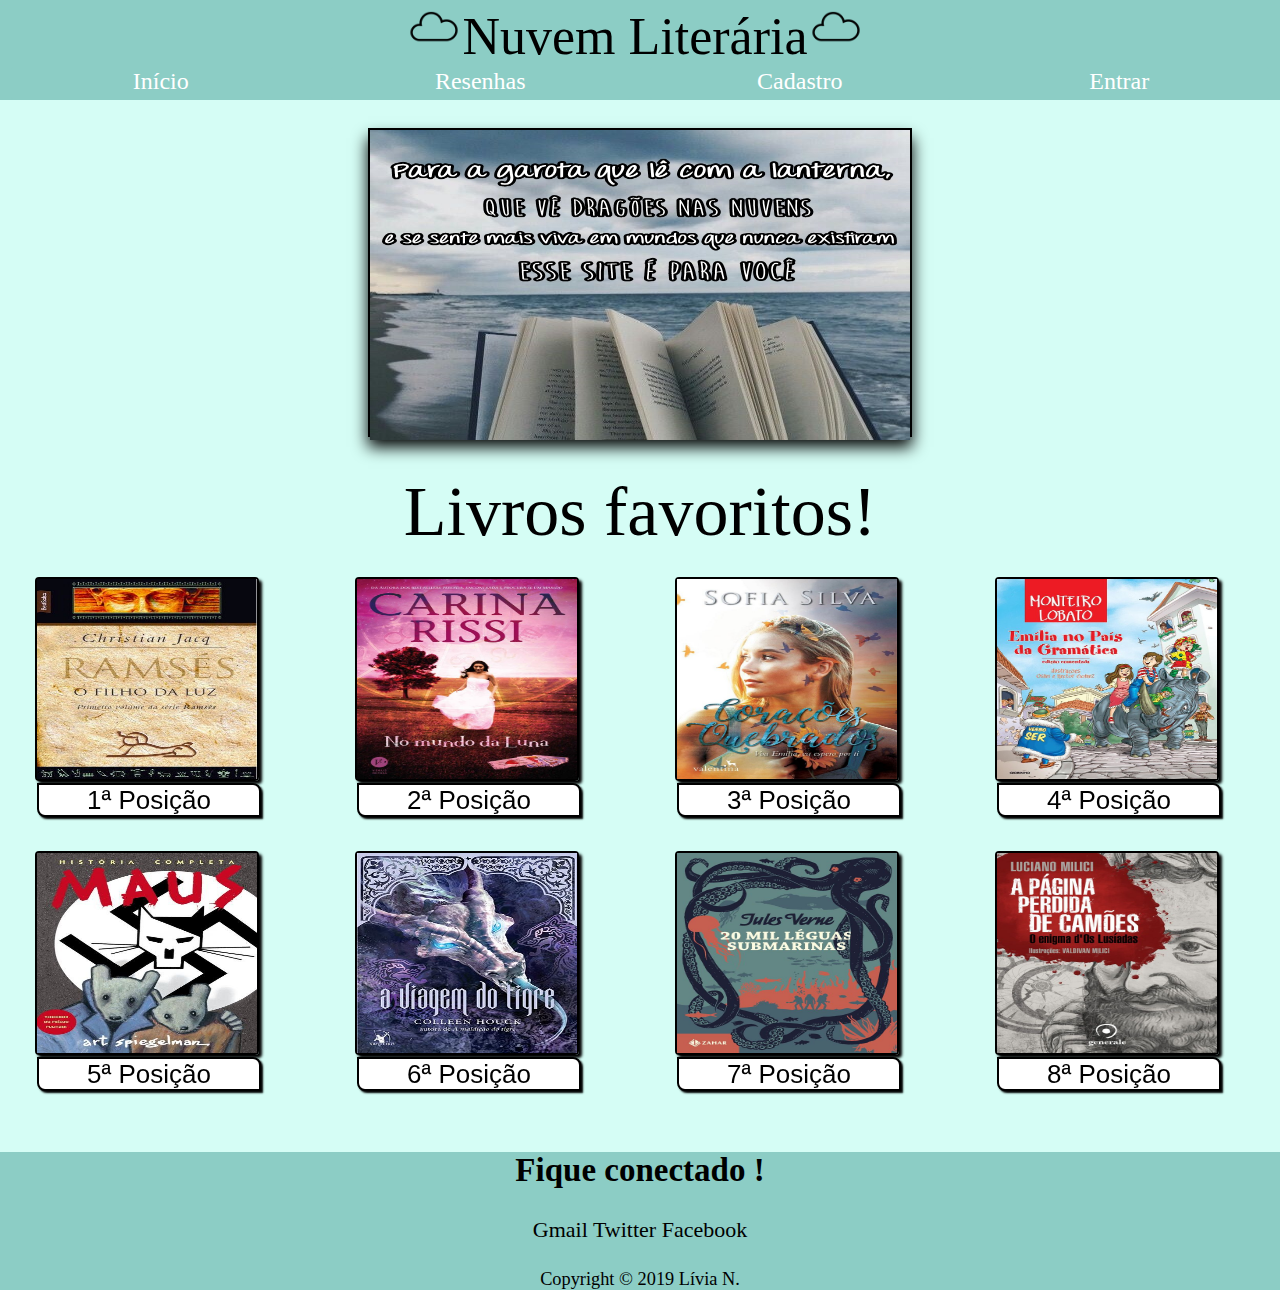
==== NuvemLiteraria/public/Index.html @ 0ddf1923 "update website" ====
<html>

<head>
    <link rel="stylesheet" href="css/Design.css" type="text/css">
    <meta charset="utf-8">
    <title>Nuvem Literária</title>
    <link rel="shortcut icon" href="images/favicon.png">
</head>

<body>

    <div class="logo">
        <img src="images/favicon.png" height="54px" width="56px"><a href="Index.html">Nuvem Literária</a><img src="images/favicon.png" height="54px" width="56px">
    </div>

    <div class="menu">
        <div class="menuitem"><a class="menulink" href="Index.html">Início</a></div>
        <div class="menuitem"><a class="menulink" href="Resenhas.html">Resenhas</a></div>
        <div class="menuitem"><a class="menulink" href="Cadastro.html">Cadastro</a></div>
        <div class="menuitem"><a class="menulink" href="Entrar.html">Entrar</a></div>
    </div>

    <div class="Slidy">
        <div class="Slide UM">
            <img src="images/imgboxofc.jpg" height="310px" width="540px">
        </div>

    </div>
    <div class="titulo">
        Livros favoritos!
    </div>

    <div class="conteinerprodutos">

        <div class="hvr-grow">
            <div class="caixaproduto">
                <a href="Ramses.html"><img src="images/Ramses.jpg" height="200px" width="220px"></a>
                <div class="nome">1ª Posição</div>
            </div>
        </div>
        <div class="hvr-grow">
            <div class="caixaproduto">
                <a href="NMDL.html"><img src="images/NMDL.jpg" height="200px" width="220px"></a>
                <div class="nome">2ª Posição</div>
            </div>
        </div>
        <div class="hvr-grow">
            <div class="caixaproduto">
                <a href="CQ.html"><img src="images/CQ.jpg" height="200px" width="220px"></a>
                <div class="nome">3ª Posição</div>
            </div>
        </div>
        <div class="hvr-grow">
            <div class="caixaproduto">
                <a href="ENPDG.html"><img src="images/ENPDG.jpg" height="200px" width="220px"></a>
                <div class="nome">4ª Posição</div>
            </div>
        </div>
        <div class="hvr-grow">
            <div class="caixaproduto">
                <a href="MAUS.html"><img src="images/MAUS.jpg" height="200px" width="220px"></a>
                <div class="nome">5ª Posição</div>
            </div>
        </div>
        <div class="hvr-grow">
            <div class="caixaproduto">
                <a href="AMDT.html"><img src="images/AMDT.jpg" height="200px" width="220px"></a>
                <div class="nome">6ª Posição</div>
            </div>
        </div>
        <div class="hvr-grow">
            <div class="caixaproduto">
                <a href="20MilLeguasSub.html"><img src="images/20MilLeguasSub.jpg" height="200px" width="220px"></a>
                <div class="nome">7ª Posição</div>
            </div>
        </div>
        <div class="hvr-grow">
            <div class="caixaproduto">
                <a href="APPC.html"><img src="images/APPC.jpg" height="200px" width="220px"></a>
                <div class="nome">8ª Posição</div>
            </div>
        </div>

    </div>
    </div>
    <div class="rodape">
        <nav>
            <h2>Fique conectado !</h2>


            <a href="#">Gmail</a>

            <a href="#">Twitter</a>

            <a href="#">Facebook</a>


        </nav> <br>
        <small>Copyright © 2019 Lívia N. </small>

    </div>

</body>

</html>
---- NuvemLiteraria/public/css/Design.css ----
body
{
    margin:0px;
    background-color: #D5FDF5;
}


a
{
    color:black;
    text-decoration: none;
}


.logo
{
    background-color: #8CCDC5;
    text-align: center;
    font-size: 52px;
    font-family: "KG Eyes Open";
    padding: 0px 10px 0px 0px;
            
}


.menu
{
    background-color: #8CCDC5;
    display: flex;
    border: 1.5px solid #8CCDC5;
    font-family: serif;
    font-size: 17px;
    /* box-shadow: 0px 2px 15px black; */
}


.menuitem
{
    background-color: #8CCDC5;   
    height: 30px;
    width: 20px;
    text-align: center;
    flex: 1;
    margin-right:10px;
    margin-left:10px;
    border-radius: 2px;
    border: 1px solid #8CCDC5;
    font-family: "Throw My Hands Up In The Air";
    font-size: 24px;
    -webkit-transition: background-color 0.3s linear;    
}
.menuitem:hover
{
    background-color: #5FCABA;
    cursor:pointer;   
}


.menulink
{
    text-decoration: none;
    color: white;
}


.Slidy
{
    font-family: "Throw My Hands Up In The Air";
    font-size: 40px;
    text-align: center;    
    height: 305px;
    width: 540px;
    margin:auto;
    margin-top: 28px;
    margin-bottom: 25px;
    border:2px solid black;
    box-shadow: 0px 10px 15px black;
    background-color: darkslategray;
    -webkit-transition: transform 0.6s linear;
}
.Slidy:hover
{
    cursor:pointer;
    transform: scale(1.1,1.1);  
}


.titulo
{
    font-family: "Throw My Hands Up In The Air Bold";
    font-size: 70px;
    text-align: center;
    padding: 10px 10px 25px;
}


.titulo2
{
    font-family: "Throw My Hands Up In The Air Bold";
    font-size: 50px;
    text-align: center;
    margin-top: 10px;
    text-decoration:inherit;
    color:black;
}


.titulo3
{
    font-size: 24px;
    font-family: "Throw My Hands Up In The Air";
    width: 730px;
    height: 410px;
    border: 1px solid;
    background-color:darkgray;
    margin: 12px; 
    border-radius: 4px;
    border: 2px solid darkslategray; 
    box-shadow:2px 2px 2px black;           
    text-align: center;
}


.titulo4
{
    font-size: 22px;
    font-family: serif;
    width: 600px;
    height: 310px;
    border: 1px solid;
    background-color:darkgray;
    margin: 12px; 
    border-radius: 10px;
    border: 2px solid darkslategray; 
    text-align: center;
}


.conteinerprodutos2 
{
    background-image: url("solid-dark-green-wallpaper-3.jpg");
}


.conteinerprodutos
{
    display:flex;
    flex-wrap:wrap;       
    justify-content: space-around;
}


.caixaproduto 
{
    width: 220px;
    height: 200px;
    border: 1px solid;
    margin-right: 50px;
    margin-bottom: 70px;
    margin-left: 24px;
    border-radius: 4px;
    box-shadow: 3px 3px 3px black;
    border: 2px solid black;
}


.nome
{
    width: 220px;
    height: 30px;
    background-color:white;
    margin-top: 4px;       
    border-radius: 0px 8px 0px 8px;
    box-shadow: 2px 2px 2px black;
    border: 2px solid black; 
    font-family: sans-serif;
    font-size: 26px;
    color: black;
    text-align: center;
}
.nome:hover
{
    cursor: pointer;
}


.rodape
{
    background-color: #8CCDC5;
    text-align: center;
    font-family: "Throw My Hands Up In The Air Bold";
    font-size: 22px;
    color: black;
}


.comprar
{
    width: 240px;
    height: 66px;
    border: 1px solid;
    background-image: url("aqua-glass.jpg");
    margin: 12px 2px 2px; 
    border-radius: 4px;
    border: 2px solid darkslategray; 
    text-align:center;
    padding: 0px 0px 0px 0px;    
    font-family:"AgencyFB";
    font-size:54px;
    color: bold white;
    box-shadow: 2px 2px 2px black;
    -webkit-transition: background-image 0.5s linear;
    transition: transform 0.3s linear;
    text-transform: uppercase;
}
.comprar:hover
{
    background-image: url("aqua-glass3.jpg");
    cursor:pointer;
}
.comprar:active
{
    background-image: url("aqua-glass.jpg");
    transform:translate(2px,2px);
    transform:scale(0.9,0.9);
}


.hvr-grow {
    display: inline-block;
    vertical-align: middle;
    transform: translateZ(0);
    box-shadow: 0 0 1px rgba(0, 0, 0, 0);
    backface-visibility: hidden;
    transition-duration: 0.5s;
    transition-property: transform;
}
.hvr-grow:hover,
.hvr-grow:focus,
.hvr-grow:active {
    transform: scale(1.05);
}
         

@font-face {
    font-family: "Throw My Hands Up In The Air";
    src: url('fonts/ThrowMyHandsUpintheAir.ttf') format('truetype');
}

@font-face {
    font-family: "Throw My Hands Up In The Air Bold";
    src: url('fonts/ThrowMyHandsUpintheAirBold.ttf') format('truetype');
}

@font-face {
    font-family: "KG Eyes Open";
    src: url('fonts/KGEyesWideOpen.ttf') format('truetype');
}

/* Seção Cadastro */

body {
    font-family: "Throw My Hands Up In The Air Bold";
}

#formulario {
    width: 500px;
    margin: 40px auto;
    text-align: center;
    position: relative;
}

#formulario h2 {
    font: 22px "Throw My Hands Up In The Air Bold";
    color: black;
    width: 100%;
    float: left;
    text-align: left;
    margin-bottom: 4%;
}

#formulario fieldset {
    background: white;
    border: 0 none;
    border-radius: 1px;
    -moz-border-radius: 1px;
    -webkit-border-radius: 1px;
    box-shadow: 0 0 15px 1px rgba(0, 0, 0 0.4);
    padding: 20px 30px;
    box-sizing: border-box;
    width: 80%;
    margin: 0 10%;
    position: relative;
}

#formulario fieldset:not(:first-of-type) {
    display: none;
}

#formulario input,
#formulario textarea {
    padding: 10px;
    border: 1px solid #5FCABA;
    border-radius: 5px;
    -moz-border-radius: 5px;
    -webkit-border-radius: 5px;
    outline: none;
    box-sizing: border-box;
    width: 100%;
    font: 14px "Throw My Hands Up In The Air Bold";
    margin-bottom: 10px;
}

#formulario .acao {
    width: 100px;
    background: #5FCABA;
    color: white;
    text-transform: uppercase;
    font-weight: bold;
    padding: 12px 0;
    float: left;
    margin-right: 5%;
}

#formulario .acao:hover {
    background: #8CCDC5;
    border: 1px solid #8CCDC5;
    cursor: pointer;
}

#formulario #progress {
    margin-bottom: 30px;
    overflow: hidden;
    counter-reset: step;
}

#formulario #progress li {
    list-style-type: none;
    color: black;
    font-weight: bold;
    text-transform: uppercase;
    font-size: 10px;
    float: left;
    width: 33.33%;
    position: relative;
}

#formulario #progress li:before {
    content: counter(step);
    counter-increment: step;
    width: 20px;
    display: block;
    line-height: 20px;
    background: white;
    color: #000000;
    border-radius: 10px;
    -moz-border-radius: 10px;
    -webkit-border-radius: 10px;
    margin: 0 auto 10px auto;
}

#formulario #progress li:after {
    content: '';
    width: 100%;
    background: white;
    height: 2px;
    position: absolute;
    top: 9px;
    left: -50%;
    z-index: -1;
}

#formulario #progress li:first-child:after {
    content: none;
}

#formulario #progress li.active:before,
#formulario #progress li.active:after {
    background: #8CCDC5;
    color: white;
    text-shadow: 0 1px 0;
}
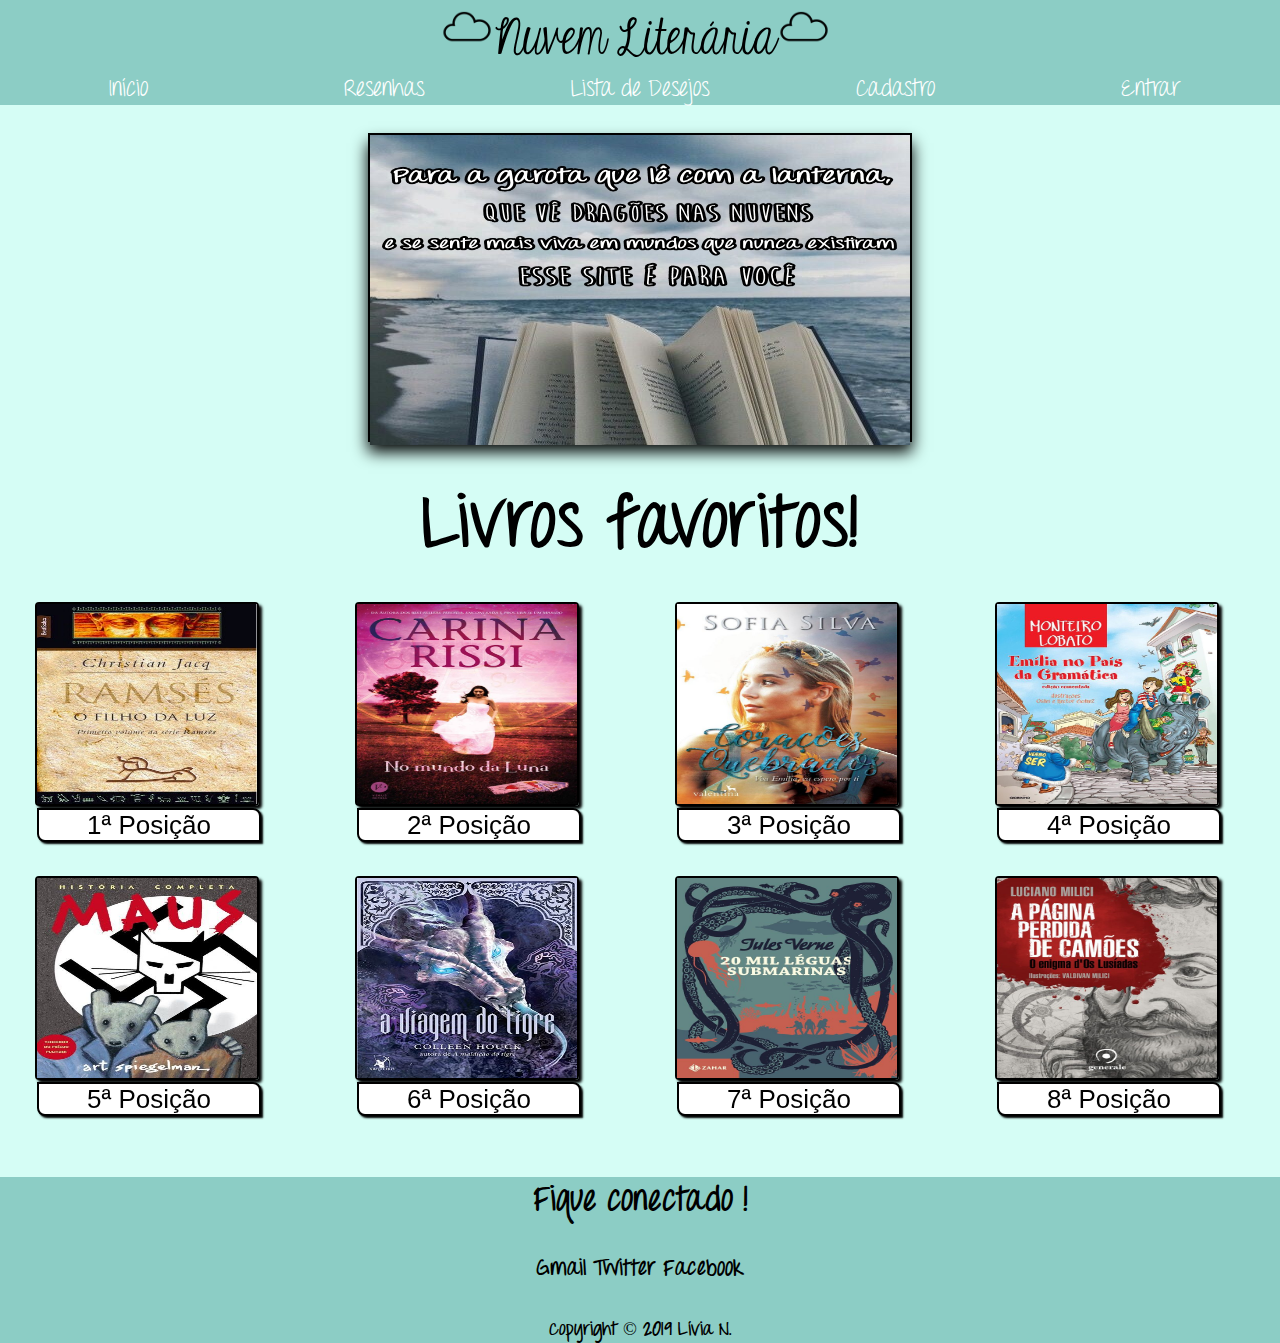
==== commit 0515c585: "Atualizações do Site" ====
--- a/NuvemLiteraria/public/Index.html
+++ b/NuvemLiteraria/public/Index.html
@@ -16,6 +16,7 @@
     <div class="menu">
         <div class="menuitem"><a class="menulink" href="Index.html">Início</a></div>
         <div class="menuitem"><a class="menulink" href="Resenhas.html">Resenhas</a></div>
+        <div class="menuitem"><a class="menulink" href="Lista de Desejos.html">Lista de Desejos</a></div>
         <div class="menuitem"><a class="menulink" href="Cadastro.html">Cadastro</a></div>
         <div class="menuitem"><a class="menulink" href="Entrar.html">Entrar</a></div>
     </div>
--- a/NuvemLiteraria/public/css/Design.css
+++ b/NuvemLiteraria/public/css/Design.css
@@ -244,17 +244,17 @@
 
 @font-face {
     font-family: "Throw My Hands Up In The Air";
-    src: url('fonts/ThrowMyHandsUpintheAir.ttf') format('truetype');
+    src: url('../fonts/ThrowMyHandsUpintheAir.ttf') format('truetype');
 }
 
 @font-face {
     font-family: "Throw My Hands Up In The Air Bold";
-    src: url('fonts/ThrowMyHandsUpintheAirBold.ttf') format('truetype');
+    src: url('../fonts/ThrowMyHandsUpintheAirBold.ttf') format('truetype');
 }
 
 @font-face {
     font-family: "KG Eyes Open";
-    src: url('fonts/KGEyesWideOpen.ttf') format('truetype');
+    src: url('../fonts/KGEyesWideOpen.ttf') format('truetype');
 }
 
 /* Seção Cadastro */
@@ -263,14 +263,14 @@
     font-family: "Throw My Hands Up In The Air Bold";
 }
 
-#formulario {
+#form_register {
     width: 500px;
     margin: 40px auto;
     text-align: center;
     position: relative;
 }
 
-#formulario h2 {
+#form_register h2 {
     font: 22px "Throw My Hands Up In The Air Bold";
     color: black;
     width: 100%;
@@ -279,7 +279,7 @@
     margin-bottom: 4%;
 }
 
-#formulario fieldset {
+#form_register fieldset {
     background: white;
     border: 0 none;
     border-radius: 1px;
@@ -293,12 +293,12 @@
     position: relative;
 }
 
-#formulario fieldset:not(:first-of-type) {
+#form_register fieldset:not(:first-of-type) {
     display: none;
 }
 
-#formulario input,
-#formulario textarea {
+#form_register input,
+#form_register textarea {
     padding: 10px;
     border: 1px solid #5FCABA;
     border-radius: 5px;
@@ -311,7 +311,7 @@
     margin-bottom: 10px;
 }
 
-#formulario .acao {
+#form_register .acao {
     width: 100px;
     background: #5FCABA;
     color: white;
@@ -322,19 +322,19 @@
     margin-right: 5%;
 }
 
-#formulario .acao:hover {
+#form_register .acao:hover {
     background: #8CCDC5;
     border: 1px solid #8CCDC5;
     cursor: pointer;
 }
 
-#formulario #progress {
+#form_register #progress {
     margin-bottom: 30px;
     overflow: hidden;
     counter-reset: step;
 }
 
-#formulario #progress li {
+#form_register #progress li {
     list-style-type: none;
     color: black;
     font-weight: bold;
@@ -345,7 +345,7 @@
     position: relative;
 }
 
-#formulario #progress li:before {
+#form_register #progress li:before {
     content: counter(step);
     counter-increment: step;
     width: 20px;
@@ -359,7 +359,7 @@
     margin: 0 auto 10px auto;
 }
 
-#formulario #progress li:after {
+#form_register #progress li:after {
     content: '';
     width: 100%;
     background: white;
@@ -370,12 +370,12 @@
     z-index: -1;
 }
 
-#formulario #progress li:first-child:after {
+#form_register #progress li:first-child:after {
     content: none;
 }
 
-#formulario #progress li.active:before,
-#formulario #progress li.active:after {
+#form_register #progress li.active:before,
+#form_register #progress li.active:after {
     background: #8CCDC5;
     color: white;
     text-shadow: 0 1px 0;
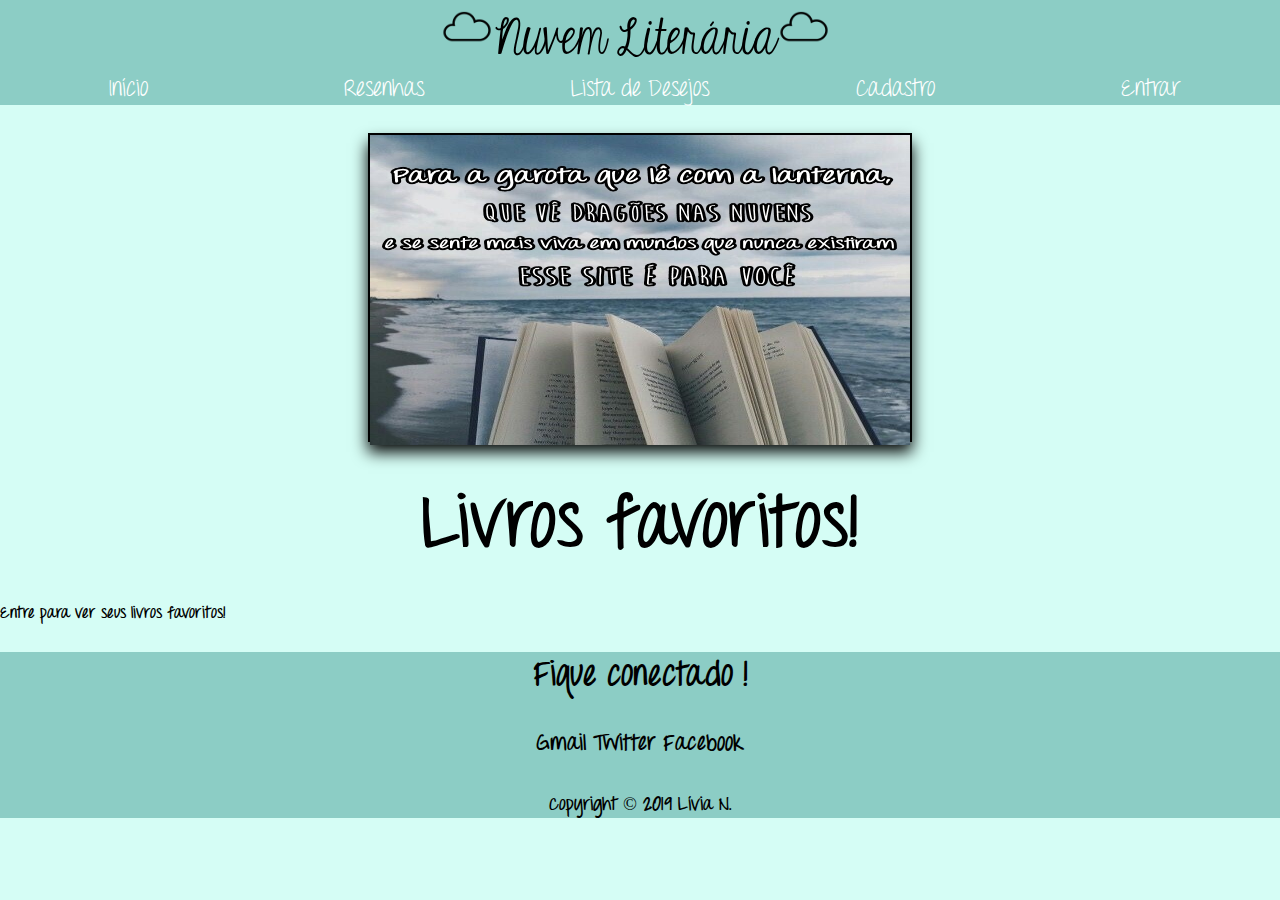
==== commit 0b5cb799: "Atualizações do Site" ====
--- a/NuvemLiteraria/public/Index.html
+++ b/NuvemLiteraria/public/Index.html
@@ -17,8 +17,9 @@
         <div class="menuitem"><a class="menulink" href="Index.html">Início</a></div>
         <div class="menuitem"><a class="menulink" href="Resenhas.html">Resenhas</a></div>
         <div class="menuitem"><a class="menulink" href="Lista de Desejos.html">Lista de Desejos</a></div>
-        <div class="menuitem"><a class="menulink" href="Cadastro.html">Cadastro</a></div>
-        <div class="menuitem"><a class="menulink" href="Entrar.html">Entrar</a></div>
+        <div class="menuitem" id="cad" style="display: none"><a class="menulink" href="Cadastro.html">Cadastro</a></div>
+        <div class="menuitem" id="ent" style="display: none"><a class="menulink" href="Entrar.html">Entrar</a></div>
+        <div class="menuitem" id="ss" style="display: none"><a class="menulink" onclick="sair()">Sair</a></div>
     </div>
 
     <div class="Slidy">
@@ -31,7 +32,7 @@
         Livros favoritos!
     </div>
 
-    <div class="conteinerprodutos">
+    <div class="conteinerprodutos" id="cp" style="display: none">
 
         <div class="hvr-grow">
             <div class="caixaproduto">
@@ -83,7 +84,11 @@
         </div>
 
     </div>
+
+    <div id="mess" style="display: none">
+        Entre para ver seus livros favoritos!
     </div>
+
     <div class="rodape">
         <nav>
             <h2>Fique conectado !</h2>
@@ -100,7 +105,19 @@
         <small>Copyright © 2019 Lívia N. </small>
 
     </div>
-
+    <script src="js/geral.js"></script>
 </body>
 
-</html>+</html>
+
+<script>
+    if (sessionStorage.usuario_bandtec != undefined) {
+            cp.style.display = 'flex';
+        }
+
+        else {
+            mess.style.display = 'flex';
+        }
+
+</script>
+
--- a/NuvemLiteraria/public/css/Design.css
+++ b/NuvemLiteraria/public/css/Design.css
@@ -39,7 +39,7 @@
     background-color: #8CCDC5;   
     height: 30px;
     width: 20px;
-    text-align: center;
+    text-align: center !important;
     flex: 1;
     margin-right:10px;
     margin-left:10px;
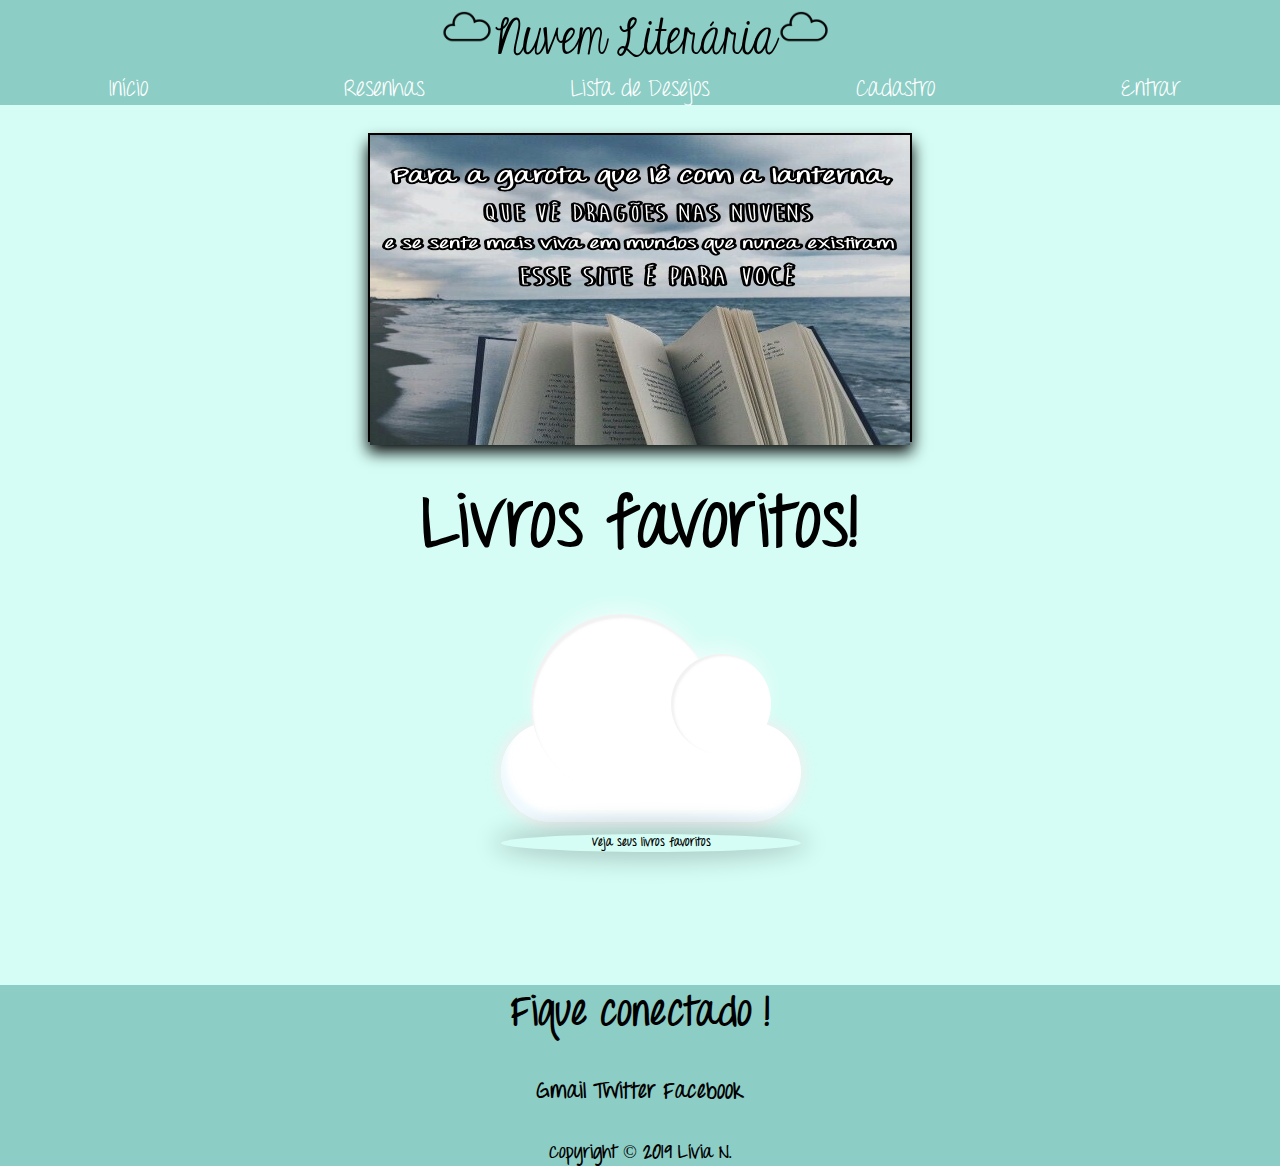
==== commit 36a57ba8: "Atualizações do Site" ====
--- a/NuvemLiteraria/public/Index.html
+++ b/NuvemLiteraria/public/Index.html
@@ -10,7 +10,8 @@
 <body>
 
     <div class="logo">
-        <img src="images/favicon.png" height="54px" width="56px"><a href="Index.html">Nuvem Literária</a><img src="images/favicon.png" height="54px" width="56px">
+        <img src="images/favicon.png" height="54px" width="56px"><a href="Index.html">Nuvem Literária</a><img
+            src="images/favicon.png" height="54px" width="56px">
     </div>
 
     <div class="menu">
@@ -85,9 +86,14 @@
 
     </div>
 
-    <div id="mess" style="display: none">
-        Entre para ver seus livros favoritos!
+    <div class="main" id="main" style="display: none" onclick="open()"> 
+        <div class="cloud_base">
+            <span class="rounds" style="text-align: center">
+                    Veja seus livros favoritos
+            </span>
+        </div>
     </div>
+
 
     <div class="rodape">
         <nav>
@@ -112,12 +118,11 @@
 
 <script>
     if (sessionStorage.usuario_bandtec != undefined) {
-            cp.style.display = 'flex';
-        }
+        cp.style.display = 'flex';
+    }
 
-        else {
-            mess.style.display = 'flex';
-        }
+    else {
+        main.style.display = 'flex';
+    }
 
 </script>
-
--- a/NuvemLiteraria/public/css/Design.css
+++ b/NuvemLiteraria/public/css/Design.css
@@ -381,3 +381,341 @@
     text-shadow: 0 1px 0;
 }
 
+/* Seção das Nuvens */
+
+/* body {
+    background: #fff;
+    padding: 0;
+    overflow: hidden;
+      height: 500px;
+    margin: 0;
+  } */
+  
+  .container {
+    width: 900px;
+    position: flex;
+    height: 400px;
+    overflow: hidden;
+    margin: 0 auto;
+  }
+  
+  /* Clouds */
+  #clouds {
+    top: 100px;
+    position: relative;
+    -webkit-animation: move 20s infinite linear;  
+    -moz-animation: move 20s infinite linear;  
+    -ms-animation: move 20s infinite linear;
+    z-index: 1;
+  }
+  
+  #clouds2 {
+    position: relative;
+    -webkit-animation: backup 14s infinite linear;
+    -moz-animation: backup 14s infinite linear;
+    -ms-animation: backup 14s infinite linear;
+    z-index: 2;
+  }
+  
+  .cloud1, .cloud2, .cloud3 { 
+    opacity: 1;  
+  }
+  
+  .cloud1 {
+    width: 200px;
+    height: 60px;
+    background: #00c9ee;
+    position: absolute;
+    top: 80px;
+    
+    -webkit-border-radius: 200px;
+    -moz-border-radius: 200px;
+    border-radius: 200px;
+    
+  }
+  
+  .cloud1:after {
+    content: '';
+    position: absolute;
+    background: #00c9ee;
+    width: 80px;
+    height: 80px;
+    top: -40px;
+    left: 20px;
+    
+    -webkit-border-radius: 200px;
+    -moz-border-radius: 200px;
+    border-radius: 200px;
+  
+  }
+  
+  .cloud1:before {
+    content: '';
+    position: absolute;
+    background: #00c9ee;
+    width: 100px;
+    height: 100px;
+    top: -60px;
+    right: 30px;
+    
+    -webkit-border-radius: 200px;
+    -moz-border-radius: 200px;
+    border-radius: 200px;
+  }
+  
+  .cloud2 {
+    width: 100px;
+    height: 30px;
+    background: #00c9ee;
+    position: absolute;
+    top: 180px;
+    left: 400px;
+    
+    -webkit-border-radius: 200px;
+    -moz-border-radius: 200px;
+    border-radius: 200px;
+  }
+  
+  .cloud2:after {
+    content: '';
+    position: absolute;
+    background: #00c9ee;
+    width: 40px;
+    height: 40px;
+    top: -20px;
+    left: 10px;
+    
+    -webkit-border-radius: 200px;
+    -moz-border-radius: 200px;
+    border-radius: 200px;
+  }
+  
+  .cloud2:before {
+    content: '';
+    position: absolute;
+    background: #00c9ee;
+    width: 50px;
+    height: 50px;
+    top: -30px;
+    right: 15px;
+    
+    -webkit-border-radius: 200px;
+    -moz-border-radius: 200px;
+    border-radius: 200px;
+  
+  }
+  
+  .cloud3 {
+    width: 200px;
+    height: 60px;
+    background: #00c9ee;
+    position: absolute;
+    top: 100px;
+    left: 740px;
+    
+    -webkit-border-radius: 200px;
+    -moz-border-radius: 200px;
+    border-radius: 200px;
+  }
+  
+  .cloud3:after {
+    content: '';
+    position: absolute;
+    background: #00c9ee;
+    width: 80px;
+    height: 80px;
+    top: -40px;
+    left: 20px;
+    
+    -webkit-border-radius: 200px;
+    -moz-border-radius: 200px;
+    border-radius: 200px;
+  }
+  
+  .cloud3:before {
+    content: '';
+    position: absolute;
+    background: #00c9ee;
+    width: 100px;
+    height: 100px;
+    top: -60px;
+    right: 30px;
+    
+    -webkit-border-radius: 200px;
+    -moz-border-radius: 200px;
+    border-radius: 200px;
+  }
+  
+  @-webkit-keyframes move {
+    0% {left: 0px;}
+    49% {left: 940px; opacity: 1;}
+    50% {left: 940px; opacity: 0;}
+    51% {left: -940px; opacity: 0;} 
+    52% {left: -940px; opacity: 1;} 
+    100% {left: 0px;} 
+  }
+  
+  @-webkit-keyframes backup {
+    0% {left: -940px;}
+    100% {left: 940px;}  
+  
+  }  
+  
+  @-moz-keyframes move {
+    0% {left: 0px;}
+    49% {left: 940px; opacity: 1;}
+    50% {left: 940px; opacity: 0;}
+    51% {left: -940px; opacity: 0;} 
+    52% {left: -940px; opacity: 1;} 
+    100% {left: 0px;} 
+  }
+  
+  @-moz-keyframes backup {
+    0% {left: -940px;}
+    100% {left: 940px;}  
+  
+  }  
+  
+  @-ms-keyframes move {
+    0% {left: 0px;}
+    49% {left: 940px; opacity: 1;}
+    50% {left: 940px; opacity: 0;}
+    51% {left: -940px; opacity: 0;} 
+    52% {left: -940px; opacity: 1;} 
+    100% {left: 0px;} 
+  }
+  
+  @-ms-keyframes backup {
+    0% {left: -940px;}
+    100% {left: 940px;}  
+  
+  }  
+  
+  #clouds .cloud1, #clouds .cloud2, #clouds .cloud2:after, #clouds .cloud2:before, #clouds .cloud3, #clouds .cloud1:after, #clouds .cloud1:before, #clouds .cloud3:before, #clouds .cloud3:after {
+      background: #00f1ee;
+      box-shadow: 0px 0px 20px 5px #00f1ee;	
+      -moz-box-shadow: 0px 0px 20px 5px #00f1ee;	
+      -webkit-box-shadow: 0px 0px 20px 5px #00f1ee;
+  }
+
+/* Seção Letras */
+
+body {
+	/* background: #7BD6FF; */
+	font-family: "Throw My Hands Up In The Air Bold";
+	font-size: 76%;
+    padding: 0 0 0px
+}
+
+/*
+	The idea is to make a base first.
+	After that, make 2 circles and place on the base.
+
+	Add some CSS3 box shadows for the awesomeness!
+*/
+
+.cloud_base {
+	background: white;
+	
+	height: 100px;
+	width: 300px;
+	
+	border-radius: 50px; /* half of height will do */
+	
+	position: relative;
+	top: 120px;
+	
+	box-shadow:
+		inset 5px -9px 5px rgba(225, 245, 253, 0.5),
+		0px 0px 10px 6px rgba(240, 240, 240, 0.7);
+	
+	/* for basic little animation */
+	-webkit-transition: 0.2s ease-in all;
+	-moz-transition: 0.2s ease-in all;
+	transition: 0.2s ease-in all;
+}
+
+.cloud_base:hover {
+	left: 55%;
+}
+
+.rounds {
+	width: 300px;
+	border-radius: 50%; /* circle */
+	position: absolute;
+	bottom: -30px;
+	
+	-webkit-box-shadow: 0 0 25px 8px rgba(0, 0, 0, 0.2);
+	-moz-box-shadow: 0 0 25px 8px rgba(0, 0, 0, 0.2);
+	box-shadow: 0 0 25px 8px rgba(0, 0, 0, 0.2);
+	
+	-webkit-transition: 0.2s ease-in all;
+	-moz-transition: 0.2s ease-in all;
+	transition: 0.2s ease-in all;
+}
+
+.rounds:before, .rounds:after{
+	content: '';
+	position: absolute;
+	background: #fff;
+}
+
+.rounds:after{
+	height: 100px;
+	width: 100px;
+	border-radius: 50%; /* circle */
+	
+	top: -180px;
+	left: 170px;
+	
+	box-shadow:
+		inset 3px 2px 2px rgba(230, 230, 230, 0.5),
+		0px -10px 15px rgba(255, 255, 255, 0.4);
+}
+
+.rounds:before {
+	height: 180px;
+	width: 180px;
+	border-radius: 50%; /* circle */
+	
+	top: -220px;
+	left: 30px;
+	
+	box-shadow:
+		inset 2px 4px 2px rgba(230, 230, 230, 0.5),
+		0px -10px 15px rgba(255, 255, 255, 0.4);
+}
+
+/*
+	Code related to steps just for the demo.
+	Not Important.
+*/
+
+.steps {
+	width: 100%;
+	position: relative;
+	height: 200px;
+}
+.steps .cloud_base {
+	top: 20px;
+}
+.steps .rounds {
+	text-align: center;
+}
+.steps.two {
+	margin-top: 30px;
+}
+.steps > div, .steps > span, .main > div {
+	left: 45%;
+	margin-left: -75px;
+}
+
+h2 {
+	color: black;
+	text-align: center;
+	font-size: 1.8em;
+}
+
+.main {
+	height: 350px;
+}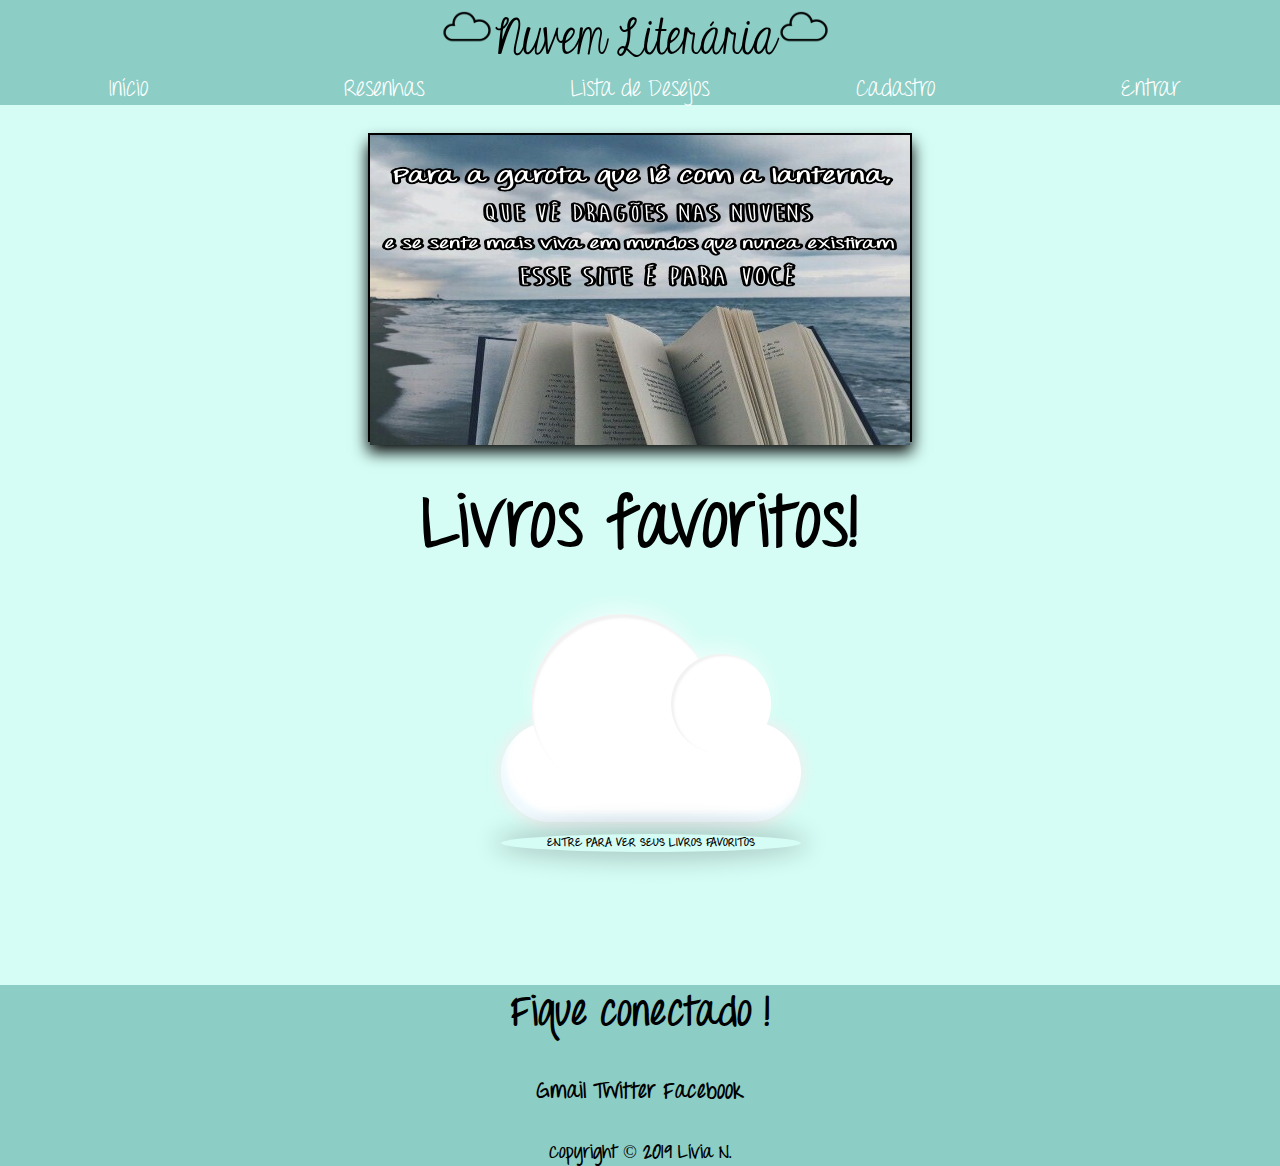
==== commit 1b461a3d: "Atualizações do Site" ====
--- a/NuvemLiteraria/public/Index.html
+++ b/NuvemLiteraria/public/Index.html
@@ -86,10 +86,10 @@
 
     </div>
 
-    <div class="main" id="main" style="display: none" onclick="open()"> 
+    <div class="main" id="main" style="display: none"> 
         <div class="cloud_base">
             <span class="rounds" style="text-align: center">
-                    Veja seus livros favoritos
+                    <a class="menulink2" href="Entrar.html"><b>ENTRE PARA VER SEUS LIVROS FAVORITOS</b></a>
             </span>
         </div>
     </div>
--- a/NuvemLiteraria/public/css/Design.css
+++ b/NuvemLiteraria/public/css/Design.css
@@ -60,6 +60,12 @@
 {
     text-decoration: none;
     color: white;
+}
+
+.menulink2
+{
+    text-decoration: none;
+    color: black;
 }
 
 
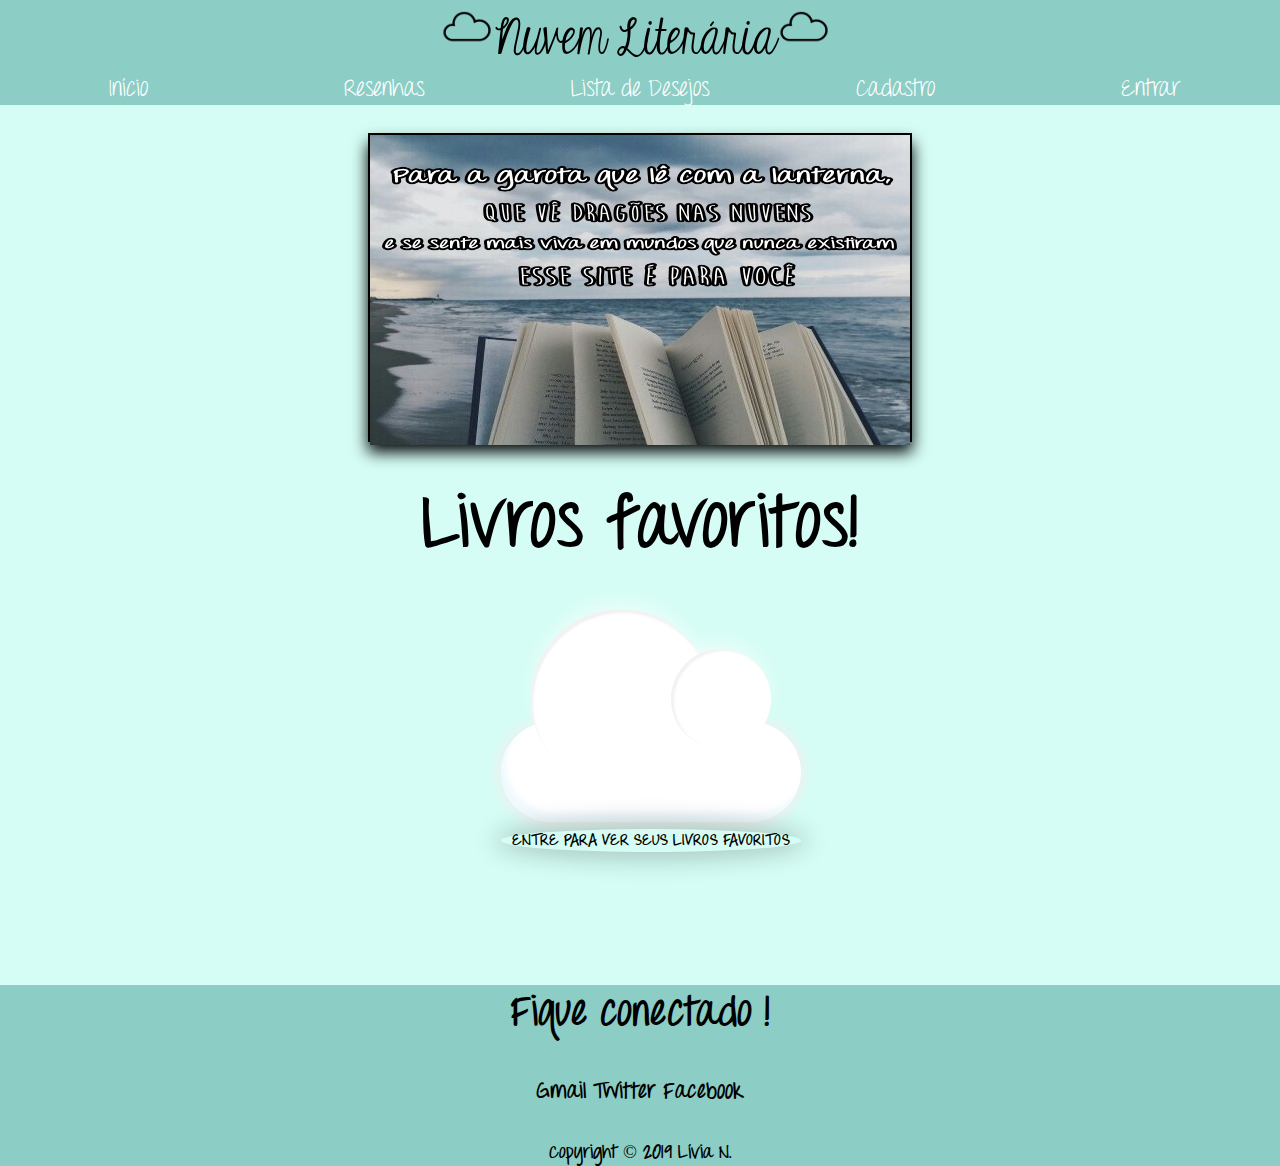
==== commit 17d0ea05: "Atualizações do Site" ====
--- a/NuvemLiteraria/public/Index.html
+++ b/NuvemLiteraria/public/Index.html
@@ -17,7 +17,7 @@
     <div class="menu">
         <div class="menuitem"><a class="menulink" href="Index.html">Início</a></div>
         <div class="menuitem"><a class="menulink" href="Resenhas.html">Resenhas</a></div>
-        <div class="menuitem"><a class="menulink" href="Lista de Desejos.html">Lista de Desejos</a></div>
+        <div class="menuitem" ><a class="menulink" href="Lista de Desejos.html">Lista de Desejos</a></div>
         <div class="menuitem" id="cad" style="display: none"><a class="menulink" href="Cadastro.html">Cadastro</a></div>
         <div class="menuitem" id="ent" style="display: none"><a class="menulink" href="Entrar.html">Entrar</a></div>
         <div class="menuitem" id="ss" style="display: none"><a class="menulink" onclick="sair()">Sair</a></div>
--- a/NuvemLiteraria/public/css/Design.css
+++ b/NuvemLiteraria/public/css/Design.css
@@ -173,18 +173,37 @@
 .nome
 {
     width: 220px;
-    height: 30px;
+    height: 45px;
     background-color:white;
     margin-top: 4px;       
     border-radius: 0px 8px 0px 8px;
     box-shadow: 2px 2px 2px black;
     border: 2px solid black; 
     font-family: sans-serif;
-    font-size: 26px;
+    font-size: 20px;
     color: black;
     text-align: center;
 }
 .nome:hover
+{
+    cursor: pointer;
+}
+
+.nome2
+{
+    width: 220px;
+    height: 35px;
+    background-color:white;
+    margin-top: 4px;       
+    border-radius: 0px 8px 0px 8px;
+    box-shadow: 2px 2px 2px black;
+    border: 2px solid black; 
+    font-family: sans-serif;
+    font-size: 22px;
+    color: black;
+    text-align: center;
+}
+.nome2:hover
 {
     cursor: pointer;
 }
@@ -609,7 +628,7 @@
 body {
 	/* background: #7BD6FF; */
 	font-family: "Throw My Hands Up In The Air Bold";
-	font-size: 76%;
+	/* font-size: 76%; */
     padding: 0 0 0px
 }
 
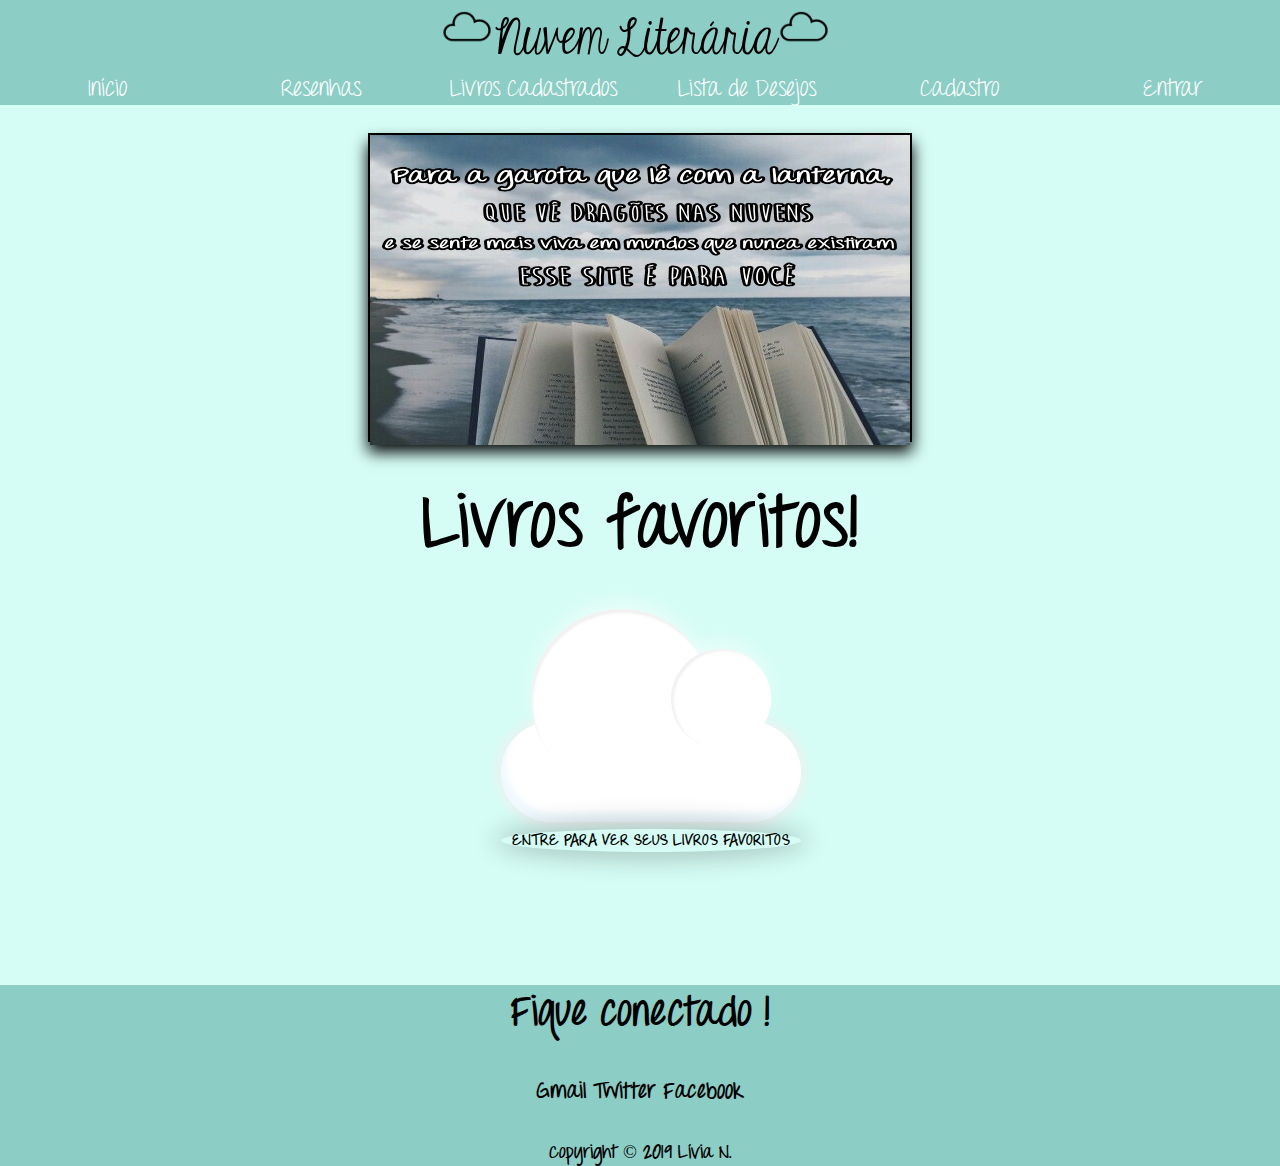
==== commit 99965c6c: "Atualizações do Site" ====
--- a/NuvemLiteraria/public/Index.html
+++ b/NuvemLiteraria/public/Index.html
@@ -17,6 +17,7 @@
     <div class="menu">
         <div class="menuitem"><a class="menulink" href="Index.html">Início</a></div>
         <div class="menuitem"><a class="menulink" href="Resenhas.html">Resenhas</a></div>
+        <div class="menuitem"><a class="menulink" href="Livros Cadastrados.html">Livros Cadastrados</a></div>
         <div class="menuitem" ><a class="menulink" href="Lista de Desejos.html">Lista de Desejos</a></div>
         <div class="menuitem" id="cad" style="display: none"><a class="menulink" href="Cadastro.html">Cadastro</a></div>
         <div class="menuitem" id="ent" style="display: none"><a class="menulink" href="Entrar.html">Entrar</a></div>
